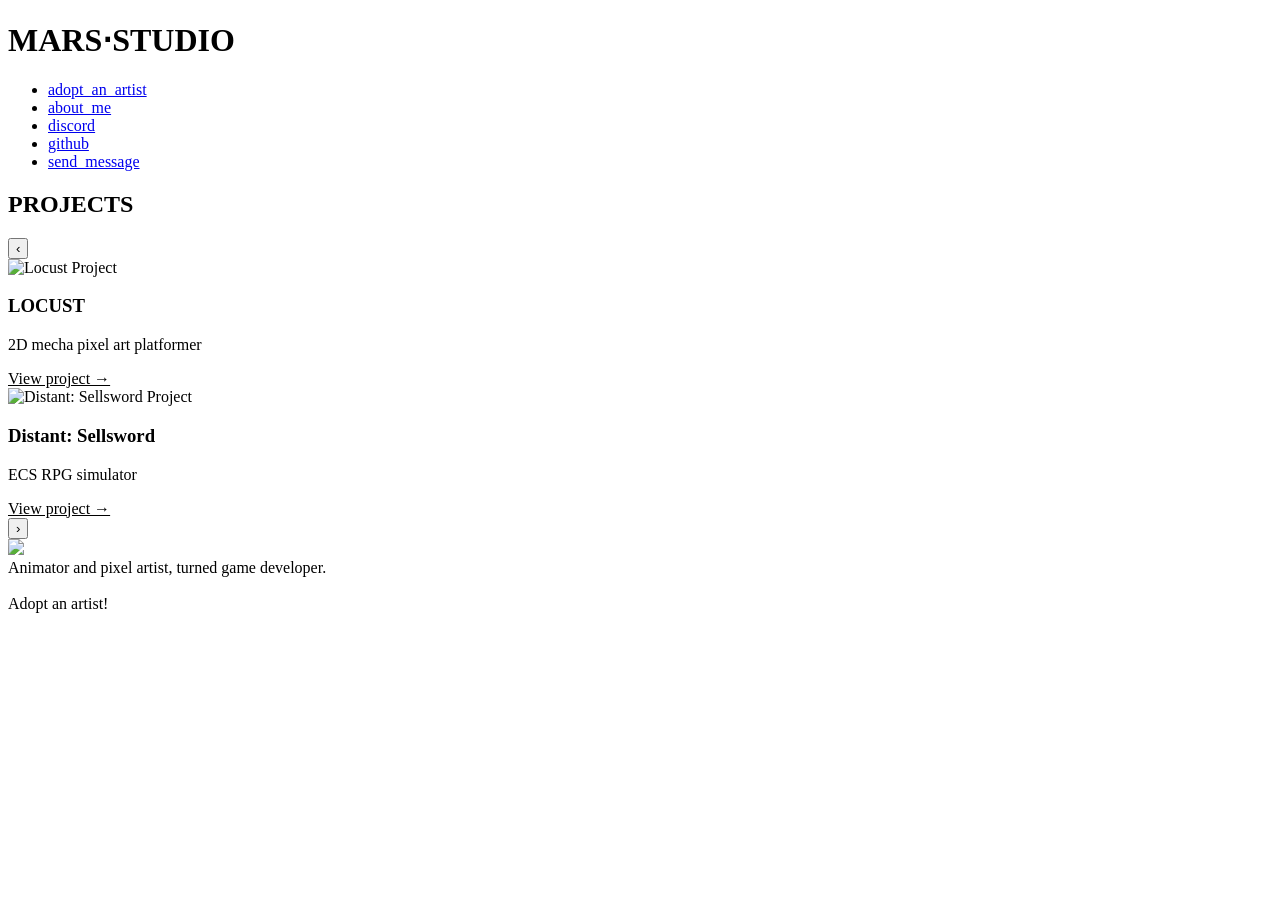
==== marstudio/index.html @ 458a2486 "start" ====
<!DOCTYPE html>

<html lang="en">
    <head>
        <title>MARS•STUDIO</title>
        <link rel="icon" type="image/x-icon" href="mstudiologo.png">
        <link rel="stylesheet" href="style.css">

        <meta charset="UTF-8">
        <meta name="keywords" content="MARS,STUDIO,GAME,DESIGN,DEVELOPMENT,CODING,PIXEL,ART,GODOT,ANIMATION">
        <meta name="author" content="EcceMars">
        <meta name="viewport" content="width=device-width, initial-scale=1.0"> 
        <meta http-equiv="refresh" content="30">
    </head>
    <body>
        <header>
            <h1>MARS⋅STUDIO</h1>
        </header>

        <nav>
            <ul>
                <li><a href="#">adopt_an_artist</a></li>
                <li><a href="#about_me">about_me</a></li>
                <li><a href="#" onclick="getDiscord(); return false;">discord</a></li>
                <li><a href="https://github.com/EcceMars" target="_blank">github</a></li>
                <li><a href="#">send_message</a></li>
            </ul>
        </nav>

        <div class="comment-separator"></div>

        <h2>PROJECTS</h2>

        <div class="carousel-container">
            <button class="nav-btn prev" onclick="prevCard()">‹</button>
            <div class="carousel-track" id="carouselTrack">
                <div class="card" data-index="0">
                    <img src="locust.png" alt="Locust Project">
                    <h3>LOCUST</h3>
                    <p>2D mecha pixel art platformer</p>
                    <a href="#" style="color: var(--function_color);">View project →</a>
                </div>
                <div class="card" data-index="1">
                    <img src="distant_sellsword.png" alt="Distant: Sellsword Project">
                    <h3>Distant: Sellsword</h3>
                    <p>ECS RPG simulator</p>
                    <a href="#" style="color: var(--function_color);">View project →</a>
                </div>
            </div>
            <div class="carousel-track" id="carouselTrack">


            </div>
            <button class="nav-btn next" onclick="nextCard()">›</button>
        </div>

        <div class="dots" id="dots"></div>

        <div id="about_me">
            <div class="comment-separator"></div>
            <div>
                <img src="mars_anim.gif" class="round-gif">
                <div class="text-box" style="color: var(--comment-color);">
                    Animator and pixel artist, turned game developer.<br><br>Adopt an artist!
                </div>
            </div>
        </div>
        <script src="carousel.js"></script>
    </body>
</html>

<script>
function getDiscord() {
    navigator.clipboard.writeText("eccemars");
    alert("Hey! You got my Discord username (eccemars)! Send me friend request there. 💖");
}
</script>
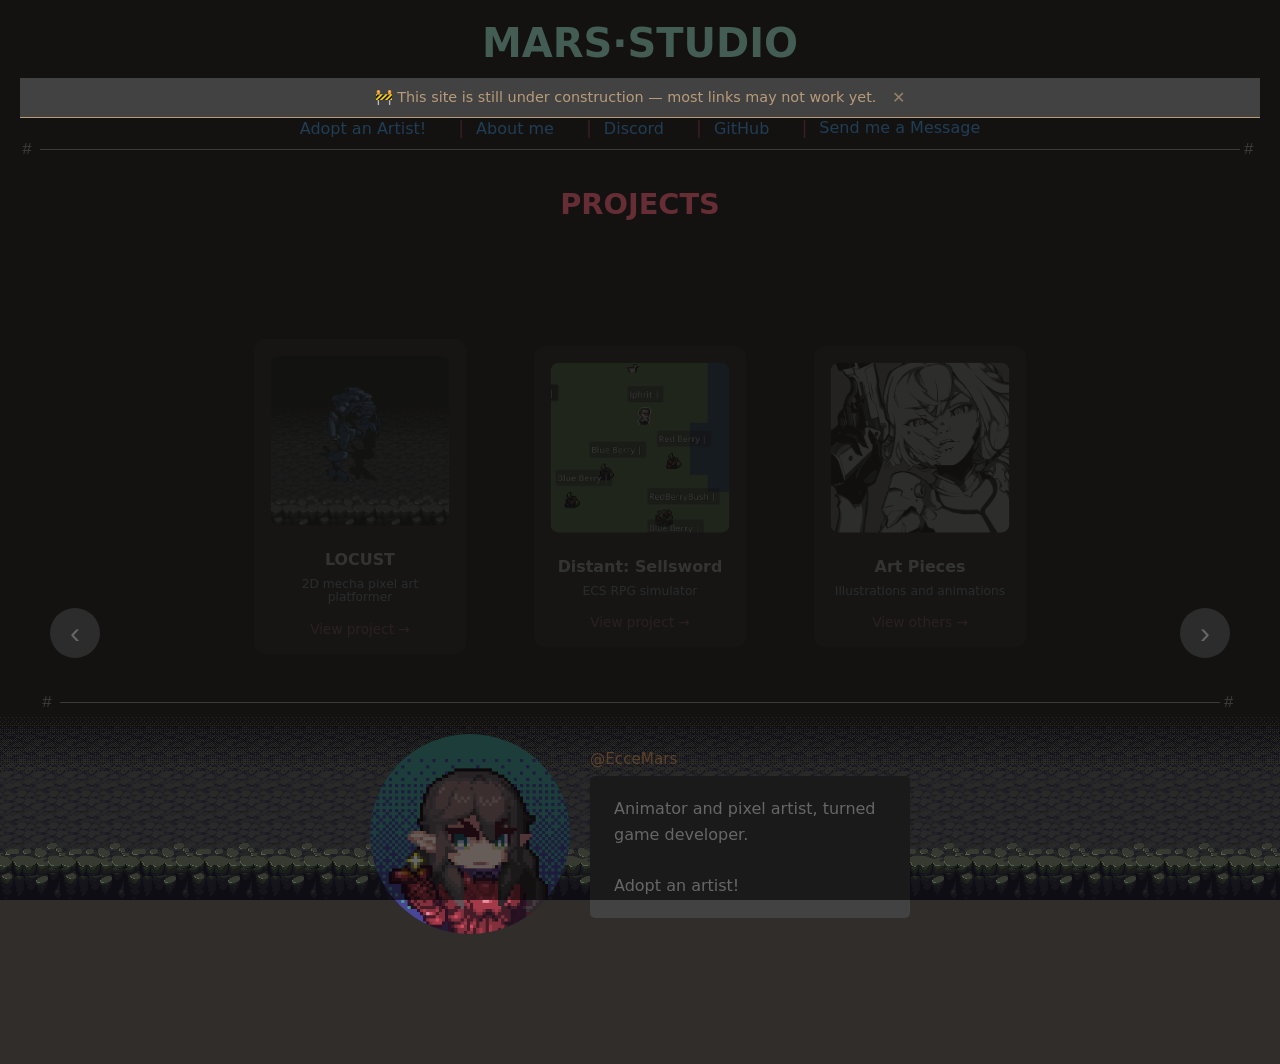
==== commit ed489d49: "update" ====
--- a/marstudio/index.html
+++ b/marstudio/index.html
@@ -1,77 +1,127 @@
 <!DOCTYPE html>
-
 <html lang="en">
     <head>
         <title>MARS•STUDIO</title>
-        <link rel="icon" type="image/x-icon" href="mstudiologo.png">
-        <link rel="stylesheet" href="style.css">
-
+ 
+        <!-- Favicon -->
+        <link rel="icon" type="image/x-icon" href="imgs/mstudiologo.png">
+ 
+        <!-- Main stylesheet — imports all component CSS via objects.css -->
+        <link rel="stylesheet" href="css/style.css?v=2">
+        <script src="js/carousel.js?v=2"></script>
+ 
+        <!-- Page metadata -->
         <meta charset="UTF-8">
+        <meta name="description" content="MARS•STUDIO — pixel art, animation and game development by EcceMars.">
         <meta name="keywords" content="MARS,STUDIO,GAME,DESIGN,DEVELOPMENT,CODING,PIXEL,ART,GODOT,ANIMATION">
         <meta name="author" content="EcceMars">
-        <meta name="viewport" content="width=device-width, initial-scale=1.0"> 
-        <meta http-equiv="refresh" content="30">
+ 
+        <!-- Ensures correct scaling on mobile devices -->
+        <meta name="viewport" content="width=device-width, initial-scale=1.0">
     </head>
+ 
     <body>
+        <div class="cave-bg"></div>
+        <!-- ═══════════════════════════════════════
+             HEADER — site title
+        ═══════════════════════════════════════ -->
         <header>
             <h1>MARS⋅STUDIO</h1>
         </header>
-
+        <div class="construction-overlay" id="constructionOverlay"></div>
+        <div class="construction-banner" id="constructionBanner">
+            🚧 This site is still under construction — most links may not work yet.
+            <button onclick="dismissBanner()">✕</button>
+        </div>
+ 
+        <!-- ═══════════════════════════════════════
+             NAV — main navigation links
+             Unfinished links use # as placeholder
+        ═══════════════════════════════════════ -->
         <nav>
             <ul>
-                <li><a href="#">adopt_an_artist</a></li>
-                <li><a href="#about_me">about_me</a></li>
-                <li><a href="#" onclick="getDiscord(); return false;">discord</a></li>
-                <li><a href="https://github.com/EcceMars" target="_blank">github</a></li>
-                <li><a href="#">send_message</a></li>
+                <li><a href="#">Adopt an Artist!</a></li>
+                <li><a href="#about_me">About me</a></li>
+                <li><a href="#" onclick="copyDiscord(); return false;">Discord</a></li>
+                <li><a href="https://github.com/EcceMars" target="_blank">GitHub</a></li>
+                <li><a href="#">Send me a Message</a></li>
             </ul>
         </nav>
-
+ 
+        <!-- Visual divider between nav and content -->
         <div class="comment-separator"></div>
-
+ 
+        <!-- ═══════════════════════════════════════
+             PROJECTS — card carousel
+        ═══════════════════════════════════════ -->
         <h2>PROJECTS</h2>
-
+ 
         <div class="carousel-container">
             <button class="nav-btn prev" onclick="prevCard()">‹</button>
+ 
             <div class="carousel-track" id="carouselTrack">
+ 
                 <div class="card" data-index="0">
-                    <img src="locust.png" alt="Locust Project">
+                    <img src="imgs/locust.png" alt="Locust Project">
                     <h3>LOCUST</h3>
                     <p>2D mecha pixel art platformer</p>
-                    <a href="#" style="color: var(--function_color);">View project →</a>
+                    <a href="locust_project.html">View project →</a>
                 </div>
+ 
                 <div class="card" data-index="1">
-                    <img src="distant_sellsword.png" alt="Distant: Sellsword Project">
+                    <img src="imgs/distant_sellsword.png" alt="Distant: Sellsword Project">
                     <h3>Distant: Sellsword</h3>
                     <p>ECS RPG simulator</p>
-                    <a href="#" style="color: var(--function_color);">View project →</a>
+                    <a href="#">View project →</a>
+                </div>
+
+                <div class="card" data-index="2">
+                    <img src="imgs/pilot.png" alt="Portfolio">
+                    <h3>Art Pieces</h3>
+                    <p>Illustrations and animations</p>
+                    <a href="#">View others →</a>
+ 
+            </div>
+ 
+            <button class="nav-btn next" onclick="nextCard()">›</button>
+        </div>
+ 
+        <!-- Carousel dot indicators — populated dynamically by carousel.js -->
+        <div class="dots" id="dots"></div>
+ 
+        <!-- ═══════════════════════════════════════
+             ABOUT — short bio section
+        ═══════════════════════════════════════ -->
+        <div class="comment-separator"></div>
+        <section id="about_me">
+            <div class="about-layout">
+                <img src="imgs/mars_anim.gif" class="round-gif" alt="Mars animated avatar">
+                <div class="about-text">
+                    <a href="https://x.com/EcceMars" target="_blank" class="social-handle">@EcceMars</a>
+                    <div class="text-box">
+                        Animator and pixel artist, turned game developer.<br><br>Adopt an artist!
+                    </div>
                 </div>
             </div>
-            <div class="carousel-track" id="carouselTrack">
-
-
-            </div>
-            <button class="nav-btn next" onclick="nextCard()">›</button>
-        </div>
-
-        <div class="dots" id="dots"></div>
-
-        <div id="about_me">
-            <div class="comment-separator"></div>
-            <div>
-                <img src="mars_anim.gif" class="round-gif">
-                <div class="text-box" style="color: var(--comment-color);">
-                    Animator and pixel artist, turned game developer.<br><br>Adopt an artist!
-                </div>
-            </div>
-        </div>
-        <script src="carousel.js"></script>
+        </section>
+ 
+        <!-- ═══════════════════════════════════════
+             SCRIPTS
+             Placed at end of body so the DOM is
+             fully loaded before JS runs.
+        ═══════════════════════════════════════ -->
+        <script src="js/carousel.js"></script>
+        <script>
+            /* Copies Discord username to clipboard and notifies the user. */
+            function copyDiscord() {
+                navigator.clipboard.writeText("eccemars");
+                alert("Hey! You got my Discord username (eccemars)! Send me a friend request there. 💖");
+            }
+            function dismissBanner() {
+                document.getElementById('constructionBanner').style.display = 'none';
+                document.getElementById('constructionOverlay').style.display = 'none';
+            }
+        </script>
+ 
     </body>
-</html>
-
-<script>
-function getDiscord() {
-    navigator.clipboard.writeText("eccemars");
-    alert("Hey! You got my Discord username (eccemars)! Send me friend request there. 💖");
-}
-</script>+</html>
--- a/marstudio/css/style.css
+++ b/marstudio/css/style.css
@@ -0,0 +1,170 @@
+/* ═══════════════════════════════════════════════════════════
+   style.css — global layout and base typographic styles
+   Imports color-palette.css and all component styles
+   via objects.css (the single aggregator file).
+═══════════════════════════════════════════════════════════ */
+
+@import url('color-palette.css');
+@import url('objects.css');
+
+/* Smooth anchor scrolling (e.g. clicking nav links).
+   Belongs on html, not *, which would apply it to every
+   scrollable element unnecessarily. */
+html {
+    scroll-behavior: smooth;
+}
+
+/* Box-model reset — removes default browser margin/padding
+   so spacing is always explicit and predictable. */
+* {
+    margin: 0;
+    padding: 0;
+    box-sizing: border-box;
+}
+
+/* ── Page body ───────────────────────────────────────────── */
+body {
+    background-color: var(--cave-top-color);
+    overflow-x: hidden;
+    padding: 20px;
+    color: var(--var-color);
+
+    /* Font stack: tries Segoe UI first (Windows), then
+       system-ui (macOS/Linux), then generic sans-serif. */
+    font-family: "Segoe UI", system-ui, -apple-system, sans-serif;
+    min-height: 100vh;
+}
+
+img {
+  max-width: 100%
+}
+
+/* ── Headings ────────────────────────────────────────────── */
+h1 {
+    color: var(--user-color);
+    font-size: 2.5rem;
+    font-weight: 700;
+    text-align: center;
+    margin-bottom: 1%;
+}
+
+h2 {
+    color: var(--keyword-color);
+    font-size: 1.8rem;
+    text-align: center;
+    margin-top: 3%;
+    margin-bottom: 3%;
+}
+
+/* ── About section layout ────────────────────────────────── */
+
+/* Wraps the avatar and text-box side by side.
+   flex-wrap allows them to stack on narrow screens. */
+.about-layout {
+    display: flex;
+    flex-wrap: wrap;
+    align-items: center;
+    justify-content: center;
+    gap: 20px;
+    padding: 20px;
+}
+
+/* Circular avatar gif */
+.round-gif {
+    border-radius: 50%;
+    width: 200px;
+    height: 200px;
+    object-fit: cover; /* Keeps the gif from stretching */
+}
+
+/* Bio text card */
+.text-box {
+    min-width: 200px;
+    max-width: 320px;
+    padding: 20px 24px;
+    background-color: var(--ui-bg);
+    color: var(--comment-color);
+    border-radius: 5px;
+    text-align: left;
+    line-height: 1.6;
+}
+
+/* Wraps the social handle and bio text-box together */
+.about-text {
+    display: flex;
+    flex-direction: column;  /* stacks handle above text-box */
+    align-items: flex-start; /* aligns children to the left edge */
+    gap: 8px;                /* space between handle and box */
+}
+
+/* The @EcceMars social link */
+.social-handle {
+    color: var(--annotation-color);
+    text-decoration: none;
+    font-size: 0.95rem;
+    transition: opacity 0.3s ease;
+}
+
+.social-handle:hover {
+    opacity: 0.7;
+}
+/* ── Under-construction banner ───────────────────────────── */
+.construction-banner {
+    display: flex;
+    justify-content: center;
+    align-items: center;
+    gap: 16px;
+    padding: 10px 20px;
+    background-color: var(--ui-bg);
+    color: var(--warning-color);
+    border-bottom: 1px solid var(--warning-color);
+    font-size: 0.9rem;
+    text-align: center;
+}
+
+.construction-banner button {
+    background: none;
+    border: none;
+    color: var(--warning-color);
+    cursor: pointer;
+    font-size: 1rem;
+    opacity: 0.7;
+    transition: opacity 0.3s ease;
+}
+
+.construction-banner button:hover {
+    opacity: 1;
+}
+
+.construction-overlay {
+    position: fixed;
+    inset: 0;              /* shorthand for top/right/bottom/left: 0 */
+    background: rgba(0, 0, 0, 0.6);
+    z-index: 99;
+    pointer-events: none;
+}
+
+/* Lifts the banner above the overlay */
+.construction-banner {
+    position: relative;
+    z-index: 100;
+}
+
+/* ── Cave background image ───────────────────────────────── */
+
+/* position: fixed keeps it glued to the viewport bottom,
+   so it never scrolls away regardless of page length.
+   z-index: -1 pushes it behind all page content. */
+.cave-bg {
+    position: fixed;
+    bottom: 0;
+    left: 0;
+    width: 100%;
+    background-image: url('../imgs/background.png'); /* adjust filename as needed */
+    background-repeat: repeat-x;  /* tiles horizontally if screen is wider than image */
+    background-position: bottom center;
+    background-size: auto;        /* keeps pixel art at its natural size, no blurring */
+    background-color: var(--cave-bottom-color);
+    height: 270px;                  /* adjust to match your image's natural height */
+    z-index: -1;
+}
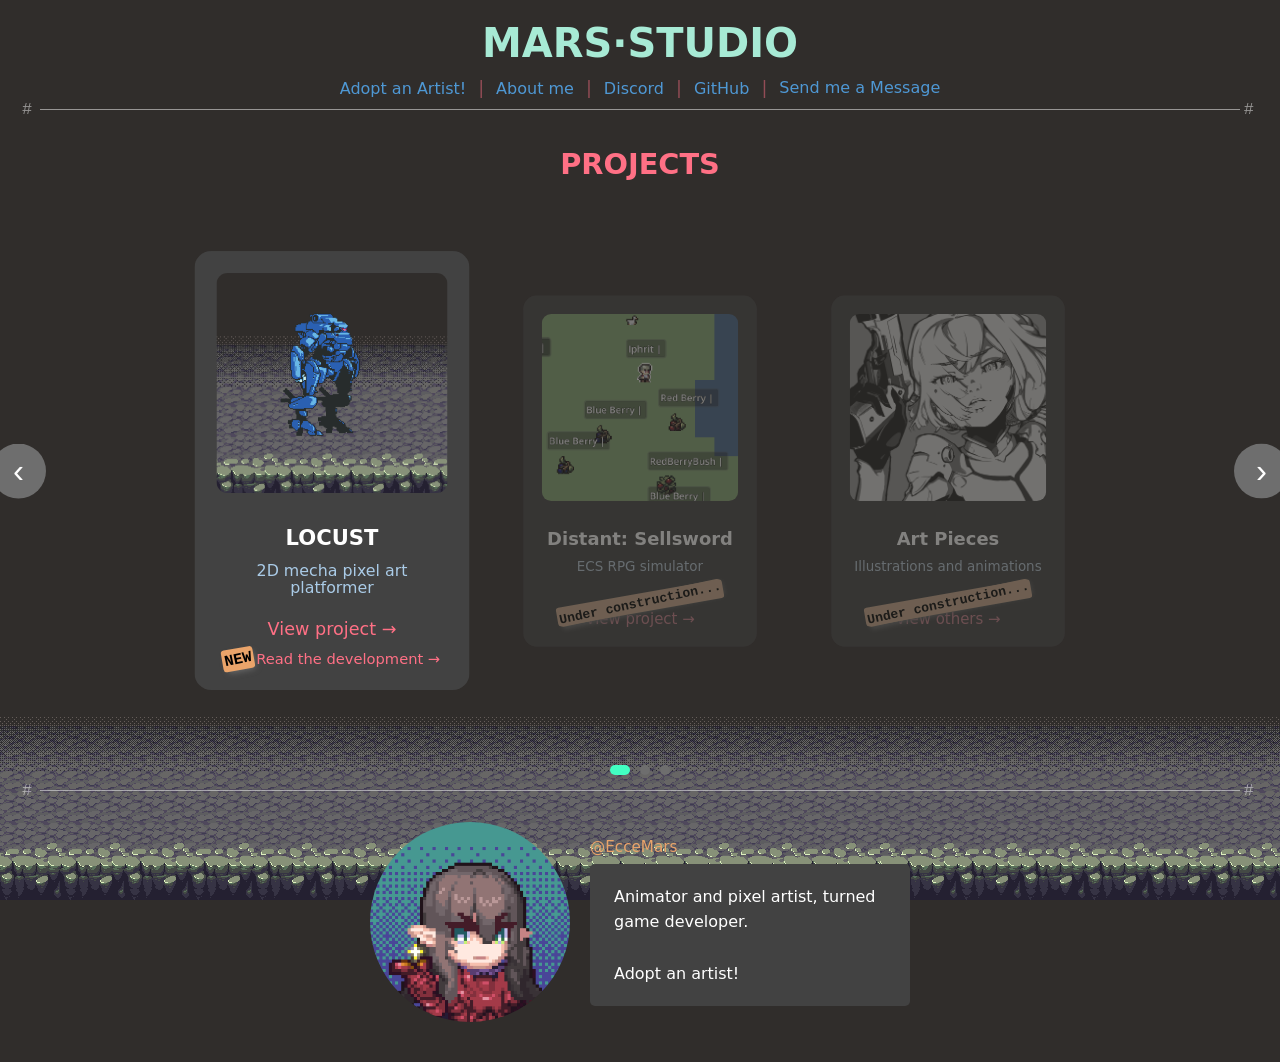
==== commit 1a243be2: "merge" ====
--- a/marstudio/index.html
+++ b/marstudio/index.html
@@ -8,8 +8,7 @@
  
         <!-- Main stylesheet — imports all component CSS via objects.css -->
         <link rel="stylesheet" href="css/style.css?v=2">
-        <script src="js/carousel.js?v=2"></script>
- 
+
         <!-- Page metadata -->
         <meta charset="UTF-8">
         <meta name="description" content="MARS•STUDIO — pixel art, animation and game development by EcceMars.">
@@ -28,11 +27,15 @@
         <header>
             <h1>MARS⋅STUDIO</h1>
         </header>
+
+        <!--
         <div class="construction-overlay" id="constructionOverlay"></div>
         <div class="construction-banner" id="constructionBanner">
             🚧 This site is still under construction — most links may not work yet.
             <button onclick="dismissBanner()">✕</button>
         </div>
+        -->
+        
  
         <!-- ═══════════════════════════════════════
              NAV — main navigation links
@@ -56,8 +59,8 @@
         ═══════════════════════════════════════ -->
         <h2>PROJECTS</h2>
  
-        <div class="carousel-container">
-            <button class="nav-btn prev" onclick="prevCard()">‹</button>
+        <div class="carousel-container" style="scale: 1.1">
+            <button class="nav-btn prev">‹</button>
  
             <div class="carousel-track" id="carouselTrack">
  
@@ -66,24 +69,34 @@
                     <h3>LOCUST</h3>
                     <p>2D mecha pixel art platformer</p>
                     <a href="locust_project.html">View project →</a>
+                    <a href="locust_development.html" style="font-size: smaller;">
+                        <span class="sticker">NEW</span>
+                        Read the development →
+                    </a>
                 </div>
  
                 <div class="card" data-index="1">
                     <img src="imgs/distant_sellsword.png" alt="Distant: Sellsword Project">
                     <h3>Distant: Sellsword</h3>
                     <p>ECS RPG simulator</p>
-                    <a href="#">View project →</a>
+                    <a href="#">
+                        <span class="sticker">Under construction...</span>
+                        View project →
+                    </a>
                 </div>
 
                 <div class="card" data-index="2">
                     <img src="imgs/pilot.png" alt="Portfolio">
                     <h3>Art Pieces</h3>
                     <p>Illustrations and animations</p>
-                    <a href="#">View others →</a>
- 
+                    <a href="#">
+                        <span class="sticker">Under construction...</span>
+                        View others →
+                    </a>
+                </div>
+
+                <button class="nav-btn next">›</button>
             </div>
- 
-            <button class="nav-btn next" onclick="nextCard()">›</button>
         </div>
  
         <!-- Carousel dot indicators — populated dynamically by carousel.js -->
@@ -103,13 +116,8 @@
                     </div>
                 </div>
             </div>
-        </section>
- 
-        <!-- ═══════════════════════════════════════
-             SCRIPTS
-             Placed at end of body so the DOM is
-             fully loaded before JS runs.
-        ═══════════════════════════════════════ -->
+        </section> 
+
         <script src="js/carousel.js"></script>
         <script>
             /* Copies Discord username to clipboard and notifies the user. */
@@ -122,6 +130,5 @@
                 document.getElementById('constructionOverlay').style.display = 'none';
             }
         </script>
- 
     </body>
 </html>
--- a/marstudio/css/style.css
+++ b/marstudio/css/style.css
@@ -54,6 +54,15 @@
     text-align: center;
     margin-top: 3%;
     margin-bottom: 3%;
+}
+
+h3 {
+    color: var(--control-flow-color);
+    font-size: 1.2rem;
+    text-align: center;
+    margin-top: 1%;
+    margin-bottom: 1%;
+    width: 100%;
 }
 
 /* ── About section layout ────────────────────────────────── */
@@ -167,4 +176,4 @@
     background-color: var(--cave-bottom-color);
     height: 270px;                  /* adjust to match your image's natural height */
     z-index: -1;
-}+}
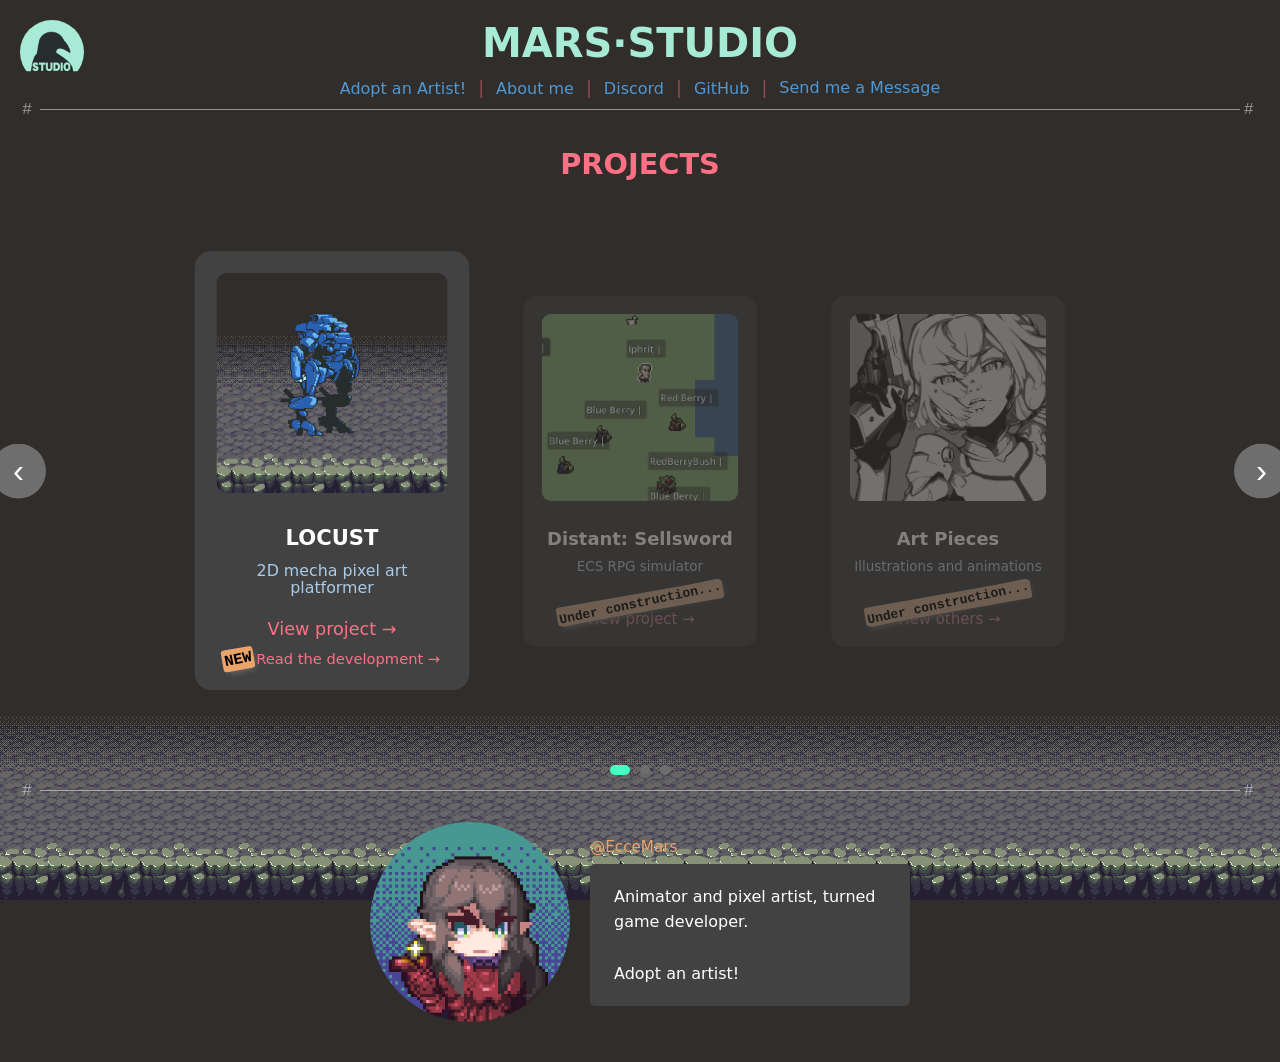
==== commit 3ac1c191: "big-update" ====
--- a/marstudio/index.html
+++ b/marstudio/index.html
@@ -3,44 +3,26 @@
     <head>
         <title>MARS•STUDIO</title>
  
-        <!-- Favicon -->
-        <link rel="icon" type="image/x-icon" href="imgs/mstudiologo.png">
- 
-        <!-- Main stylesheet — imports all component CSS via objects.css -->
+        <link rel="icon" type="image/x-icon" href="imgs/mars-studio-icon.png">
+
         <link rel="stylesheet" href="css/style.css?v=2">
 
-        <!-- Page metadata -->
         <meta charset="UTF-8">
         <meta name="description" content="MARS•STUDIO — pixel art, animation and game development by EcceMars.">
         <meta name="keywords" content="MARS,STUDIO,GAME,DESIGN,DEVELOPMENT,CODING,PIXEL,ART,GODOT,ANIMATION">
         <meta name="author" content="EcceMars">
  
-        <!-- Ensures correct scaling on mobile devices -->
         <meta name="viewport" content="width=device-width, initial-scale=1.0">
     </head>
  
     <body>
         <div class="cave-bg"></div>
-        <!-- ═══════════════════════════════════════
-             HEADER — site title
-        ═══════════════════════════════════════ -->
+        <div class="circle half-circle icon rich-studio-icon"></div>
+
         <header>
             <h1>MARS⋅STUDIO</h1>
         </header>
 
-        <!--
-        <div class="construction-overlay" id="constructionOverlay"></div>
-        <div class="construction-banner" id="constructionBanner">
-            🚧 This site is still under construction — most links may not work yet.
-            <button onclick="dismissBanner()">✕</button>
-        </div>
-        -->
-        
- 
-        <!-- ═══════════════════════════════════════
-             NAV — main navigation links
-             Unfinished links use # as placeholder
-        ═══════════════════════════════════════ -->
         <nav>
             <ul>
                 <li><a href="#">Adopt an Artist!</a></li>
@@ -54,9 +36,6 @@
         <!-- Visual divider between nav and content -->
         <div class="comment-separator"></div>
  
-        <!-- ═══════════════════════════════════════
-             PROJECTS — card carousel
-        ═══════════════════════════════════════ -->
         <h2>PROJECTS</h2>
  
         <div class="carousel-container" style="scale: 1.1">
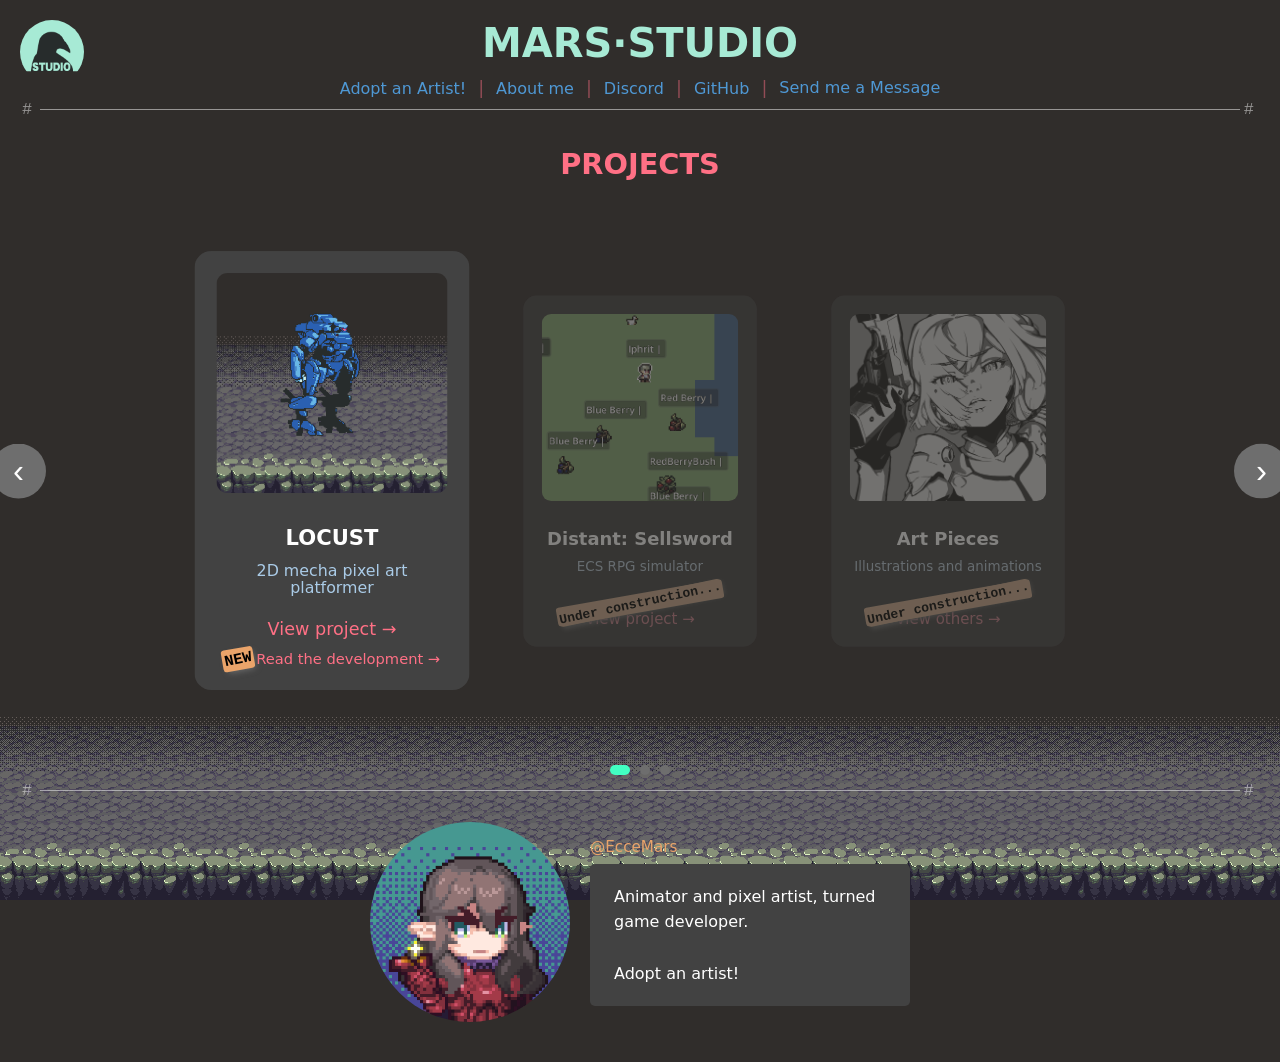
==== commit cf8114d0: "trying-to-fix" ====
--- a/marstudio/index.html
+++ b/marstudio/index.html
@@ -5,7 +5,7 @@
  
         <link rel="icon" type="image/x-icon" href="imgs/mars-studio-icon.png">
 
-        <link rel="stylesheet" href="css/style.css?v=2">
+        <link rel="stylesheet" href="css/style.css">
 
         <meta charset="UTF-8">
         <meta name="description" content="MARS•STUDIO — pixel art, animation and game development by EcceMars.">
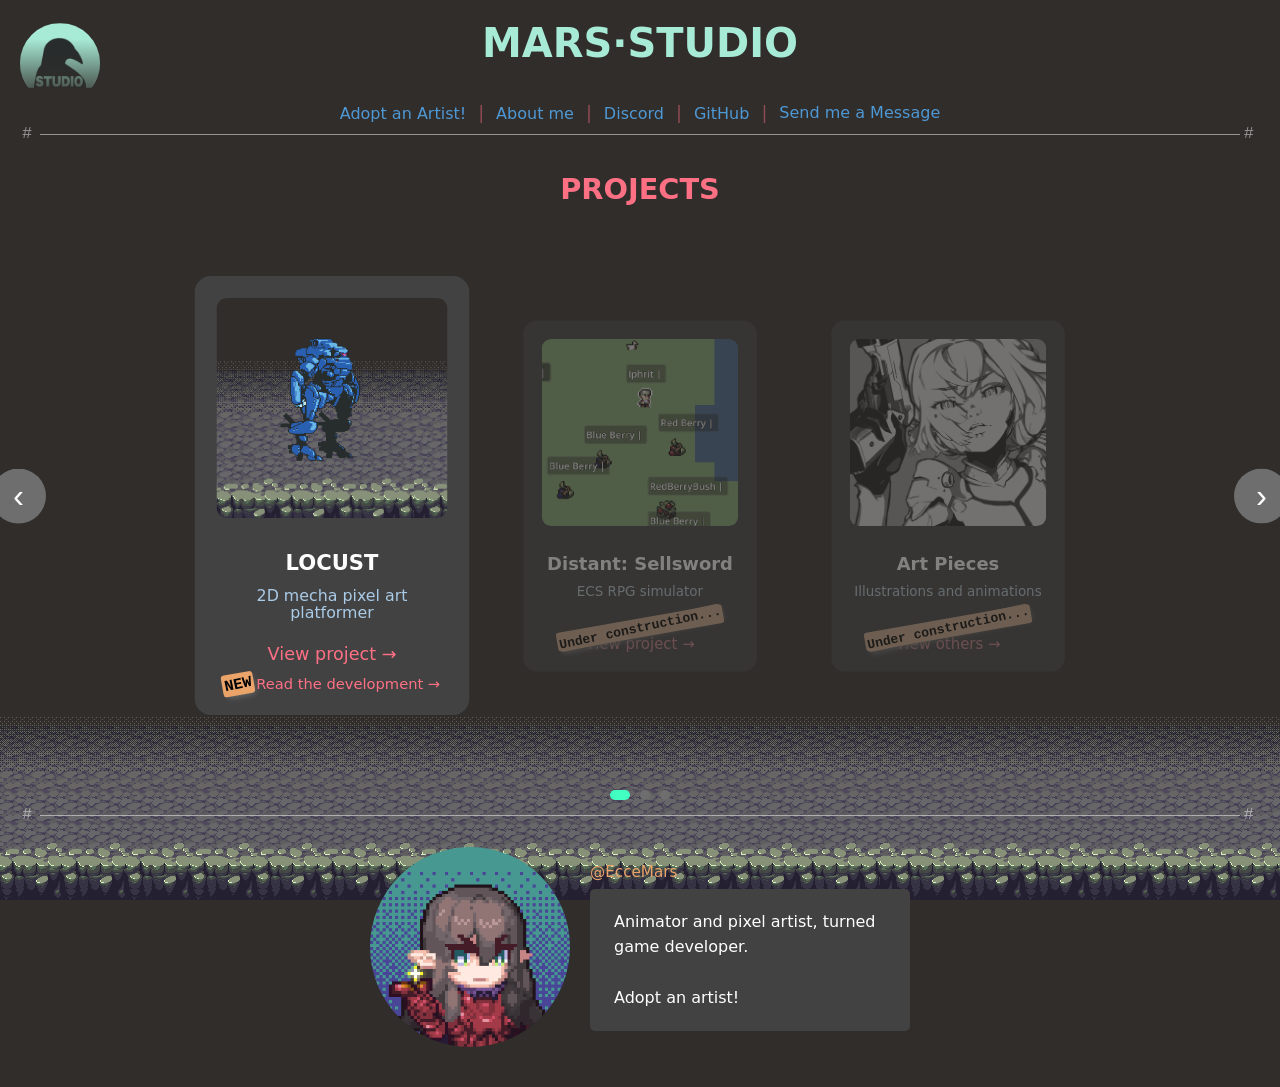
==== commit 1714b2ef: "icon-tested" ====
--- a/marstudio/index.html
+++ b/marstudio/index.html
@@ -17,9 +17,9 @@
  
     <body>
         <div class="cave-bg"></div>
-        <div class="circle half-circle icon rich-studio-icon"></div>
-
+        
         <header>
+            <div class="studio-icon"></div>
             <h1>MARS⋅STUDIO</h1>
         </header>
 
--- a/marstudio/css/style.css
+++ b/marstudio/css/style.css
@@ -37,15 +37,6 @@
 
 img {
   max-width: 100%
-}
-
-/* ── Headings ────────────────────────────────────────────── */
-h1 {
-    color: var(--user-color);
-    font-size: 2.5rem;
-    font-weight: 700;
-    text-align: center;
-    margin-bottom: 1%;
 }
 
 h2 {
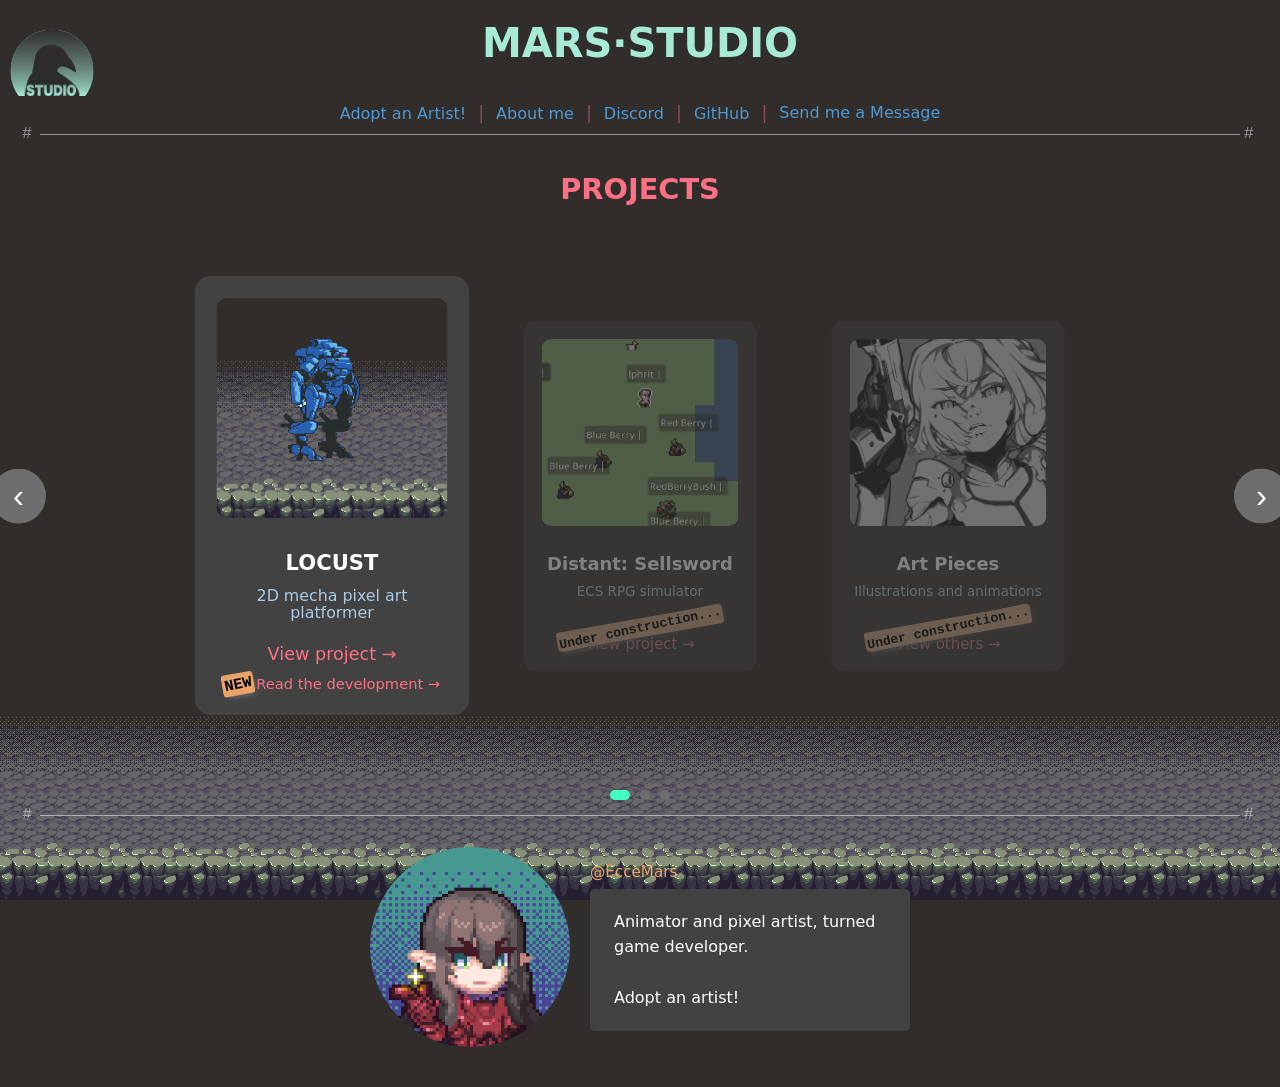
==== commit 89394352: "cleaner" ====
--- a/marstudio/index.html
+++ b/marstudio/index.html
@@ -4,7 +4,6 @@
         <title>MARS•STUDIO</title>
  
         <link rel="icon" type="image/x-icon" href="imgs/mars-studio-icon.png">
-
         <link rel="stylesheet" href="css/style.css">
 
         <meta charset="UTF-8">
@@ -27,13 +26,12 @@
             <ul>
                 <li><a href="#">Adopt an Artist!</a></li>
                 <li><a href="#about_me">About me</a></li>
-                <li><a href="#" onclick="copyDiscord(); return false;">Discord</a></li>
+                <li><a href="#" data-action="copy-discord">Discord</a></li>
                 <li><a href="https://github.com/EcceMars" target="_blank">GitHub</a></li>
                 <li><a href="#">Send me a Message</a></li>
             </ul>
         </nav>
  
-        <!-- Visual divider between nav and content -->
         <div class="comment-separator"></div>
  
         <h2>PROJECTS</h2>
@@ -98,16 +96,6 @@
         </section> 
 
         <script src="js/carousel.js"></script>
-        <script>
-            /* Copies Discord username to clipboard and notifies the user. */
-            function copyDiscord() {
-                navigator.clipboard.writeText("eccemars");
-                alert("Hey! You got my Discord username (eccemars)! Send me a friend request there. 💖");
-            }
-            function dismissBanner() {
-                document.getElementById('constructionBanner').style.display = 'none';
-                document.getElementById('constructionOverlay').style.display = 'none';
-            }
-        </script>
+        <script src="js/discord.js"></script>
     </body>
 </html>
--- a/marstudio/css/style.css
+++ b/marstudio/css/style.css
@@ -1,170 +1,4 @@
-/* ═══════════════════════════════════════════════════════════
-   style.css — global layout and base typographic styles
-   Imports color-palette.css and all component styles
-   via objects.css (the single aggregator file).
-═══════════════════════════════════════════════════════════ */
-
 @import url('color-palette.css');
-@import url('objects.css');
-
-/* Smooth anchor scrolling (e.g. clicking nav links).
-   Belongs on html, not *, which would apply it to every
-   scrollable element unnecessarily. */
-html {
-    scroll-behavior: smooth;
-}
-
-/* Box-model reset — removes default browser margin/padding
-   so spacing is always explicit and predictable. */
-* {
-    margin: 0;
-    padding: 0;
-    box-sizing: border-box;
-}
-
-/* ── Page body ───────────────────────────────────────────── */
-body {
-    background-color: var(--cave-top-color);
-    overflow-x: hidden;
-    padding: 20px;
-    color: var(--var-color);
-
-    /* Font stack: tries Segoe UI first (Windows), then
-       system-ui (macOS/Linux), then generic sans-serif. */
-    font-family: "Segoe UI", system-ui, -apple-system, sans-serif;
-    min-height: 100vh;
-}
-
-img {
-  max-width: 100%
-}
-
-h2 {
-    color: var(--keyword-color);
-    font-size: 1.8rem;
-    text-align: center;
-    margin-top: 3%;
-    margin-bottom: 3%;
-}
-
-h3 {
-    color: var(--control-flow-color);
-    font-size: 1.2rem;
-    text-align: center;
-    margin-top: 1%;
-    margin-bottom: 1%;
-    width: 100%;
-}
-
-/* ── About section layout ────────────────────────────────── */
-
-/* Wraps the avatar and text-box side by side.
-   flex-wrap allows them to stack on narrow screens. */
-.about-layout {
-    display: flex;
-    flex-wrap: wrap;
-    align-items: center;
-    justify-content: center;
-    gap: 20px;
-    padding: 20px;
-}
-
-/* Circular avatar gif */
-.round-gif {
-    border-radius: 50%;
-    width: 200px;
-    height: 200px;
-    object-fit: cover; /* Keeps the gif from stretching */
-}
-
-/* Bio text card */
-.text-box {
-    min-width: 200px;
-    max-width: 320px;
-    padding: 20px 24px;
-    background-color: var(--ui-bg);
-    color: var(--comment-color);
-    border-radius: 5px;
-    text-align: left;
-    line-height: 1.6;
-}
-
-/* Wraps the social handle and bio text-box together */
-.about-text {
-    display: flex;
-    flex-direction: column;  /* stacks handle above text-box */
-    align-items: flex-start; /* aligns children to the left edge */
-    gap: 8px;                /* space between handle and box */
-}
-
-/* The @EcceMars social link */
-.social-handle {
-    color: var(--annotation-color);
-    text-decoration: none;
-    font-size: 0.95rem;
-    transition: opacity 0.3s ease;
-}
-
-.social-handle:hover {
-    opacity: 0.7;
-}
-/* ── Under-construction banner ───────────────────────────── */
-.construction-banner {
-    display: flex;
-    justify-content: center;
-    align-items: center;
-    gap: 16px;
-    padding: 10px 20px;
-    background-color: var(--ui-bg);
-    color: var(--warning-color);
-    border-bottom: 1px solid var(--warning-color);
-    font-size: 0.9rem;
-    text-align: center;
-}
-
-.construction-banner button {
-    background: none;
-    border: none;
-    color: var(--warning-color);
-    cursor: pointer;
-    font-size: 1rem;
-    opacity: 0.7;
-    transition: opacity 0.3s ease;
-}
-
-.construction-banner button:hover {
-    opacity: 1;
-}
-
-.construction-overlay {
-    position: fixed;
-    inset: 0;              /* shorthand for top/right/bottom/left: 0 */
-    background: rgba(0, 0, 0, 0.6);
-    z-index: 99;
-    pointer-events: none;
-}
-
-/* Lifts the banner above the overlay */
-.construction-banner {
-    position: relative;
-    z-index: 100;
-}
-
-/* ── Cave background image ───────────────────────────────── */
-
-/* position: fixed keeps it glued to the viewport bottom,
-   so it never scrolls away regardless of page length.
-   z-index: -1 pushes it behind all page content. */
-.cave-bg {
-    position: fixed;
-    bottom: 0;
-    left: 0;
-    width: 100%;
-    background-image: url('../imgs/background.png'); /* adjust filename as needed */
-    background-repeat: repeat-x;  /* tiles horizontally if screen is wider than image */
-    background-position: bottom center;
-    background-size: auto;        /* keeps pixel art at its natural size, no blurring */
-    background-color: var(--cave-bottom-color);
-    height: 270px;                  /* adjust to match your image's natural height */
-    z-index: -1;
-}
+@import url('img-paths.css');
+@import url('base.css');
+@import url('objects.css');
